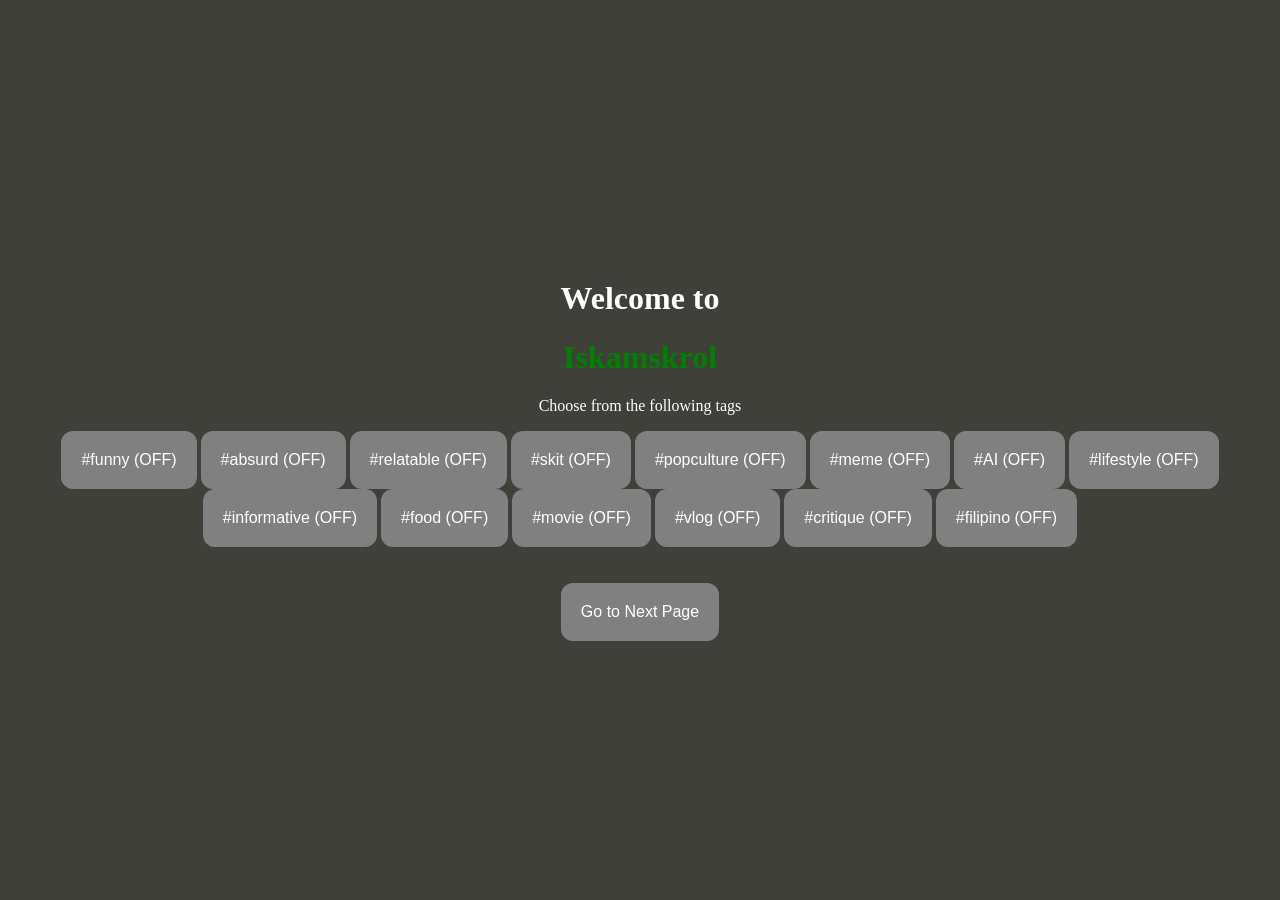
==== index.html @ 020afa16 "Rename landing.html to index.html" ====
<!DOCTYPE html>
<html lang="en">
<head>
    <meta charset="UTF-8">
    <meta name="viewport" content="width=device-width, initial-scale=1.0">
    <title>Toggle Page</title>
    <link rel="stylesheet" href="landing.css" />
    <meta name="apple-mobile-web-app-capable" content="yes">
    <meta name="mobile-web-app-capable" content="yes">
</head>
<body>

    <div id="1">
        <h1>Welcome to</h1>
        <h1 id="title">Iskamskrol</h1>
        <p>Choose from the following tags</p>
    </div>

    <div id="2">

    <button class="toggle" data-name="funny">#funny (OFF)</button>
    <button class="toggle" data-name="absurd">#absurd (OFF)</button>
    <button class="toggle" data-name="relatable">#relatable (OFF)</button>
    <button class="toggle" data-name="skit">#skit (OFF)</button>
    <button class="toggle" data-name="popculture">#popculture (OFF)</button>
    <button class="toggle" data-name="meme">#meme (OFF)</button>
    <button class="toggle" data-name="AI">#AI (OFF)</button>
    <button class="toggle" data-name="lifestyle">#lifestyle (OFF)</button>
    <button class="toggle" data-name="informative">#informative (OFF)</button>
    <button class="toggle" data-name="food">#food (OFF)</button>
    <button class="toggle" data-name="movie">#movie (OFF)</button>
    <button class="toggle" data-name="vlog">#vlog (OFF)</button>
    <button class="toggle" data-name="critique">#critique (OFF)</button>
    <button class="toggle" data-name="filipino">#filipino (OFF)</button>

    </div>
    <br><br>

    <div id="3">

    <button id="submitBtn">Go to Next Page</button>

    </div>

 <script>

    // Start a fresh session ONLY once per tab/app launch
    if (!sessionStorage.getItem("sessionStarted")) {

        localStorage.setItem("scrollCount", "0");
        localStorage.removeItem("resumeVideoIndex");

        sessionStorage.setItem("sessionStarted", "true");
    }

    const toggles = document.querySelectorAll(".toggle");

    toggles.forEach(button => {

        button.dataset.state = "off";

        button.textContent =
            "#" + button.dataset.name + " (OFF)";

        button.classList.remove("active");

        button.addEventListener("click", () => {

            if (button.dataset.state === "off") {

                button.dataset.state = "on";

                button.textContent =
                    "#" + button.dataset.name + " (ON)";

                button.classList.add("active");

            } else {

                button.dataset.state = "off";

                button.textContent =
                    "#" + button.dataset.name + " (OFF)";

                button.classList.remove("active");
            }
        });
    });

    document.getElementById("submitBtn")
        .addEventListener("click", () => {

        const data = {};

        toggles.forEach(button => {

            data[button.dataset.name] =
                button.dataset.state;
        });

        const params =
            new URLSearchParams(data);

        window.location.href =
            "video.html?" + params.toString();
    });

</script>
</body>
</html>
---- landing.css ----
body {
    color: white;
    background-color: rgb(63,64,57);

    display: flex;
    flex-direction: column;
    justify-content: center;
    align-items: center;

    min-height: 100vh;
    margin: 0;

    overflow: hidden;
    text-align: center;
}

#title {
    color: green;
}

#1 {
    display: flex;
    flex-direction: column;

    align-items: center;
    justify-content: center;

    gap: 10px;
}

button {
    border: none;
    color: white;
    padding: 20px;
    font-size: 16px;
    margin: 0;

    cursor: pointer;
    border-radius: 12px;

    touch-action: manipulation;
    -webkit-tap-highlight-color: transparent;

    background-color: gray;
    transition: background-color 0.2s ease;
}

button.active {
    background-color: green;
}
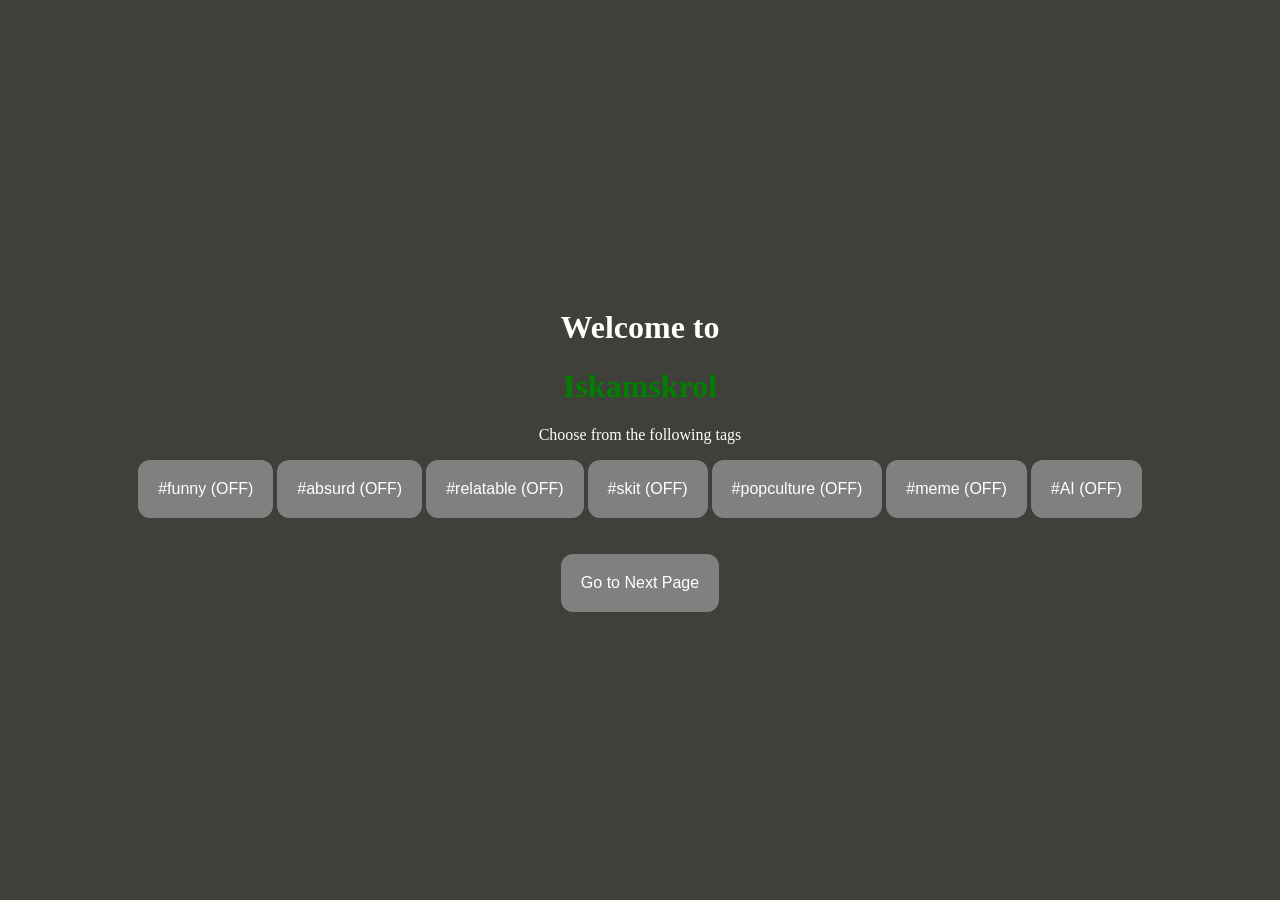
==== commit 368b2b94: "Update index.html" ====
--- a/index.html
+++ b/index.html
@@ -25,14 +25,7 @@
     <button class="toggle" data-name="popculture">#popculture (OFF)</button>
     <button class="toggle" data-name="meme">#meme (OFF)</button>
     <button class="toggle" data-name="AI">#AI (OFF)</button>
-    <button class="toggle" data-name="lifestyle">#lifestyle (OFF)</button>
-    <button class="toggle" data-name="informative">#informative (OFF)</button>
-    <button class="toggle" data-name="food">#food (OFF)</button>
-    <button class="toggle" data-name="movie">#movie (OFF)</button>
-    <button class="toggle" data-name="vlog">#vlog (OFF)</button>
-    <button class="toggle" data-name="critique">#critique (OFF)</button>
-    <button class="toggle" data-name="filipino">#filipino (OFF)</button>
-
+   
     </div>
     <br><br>
 
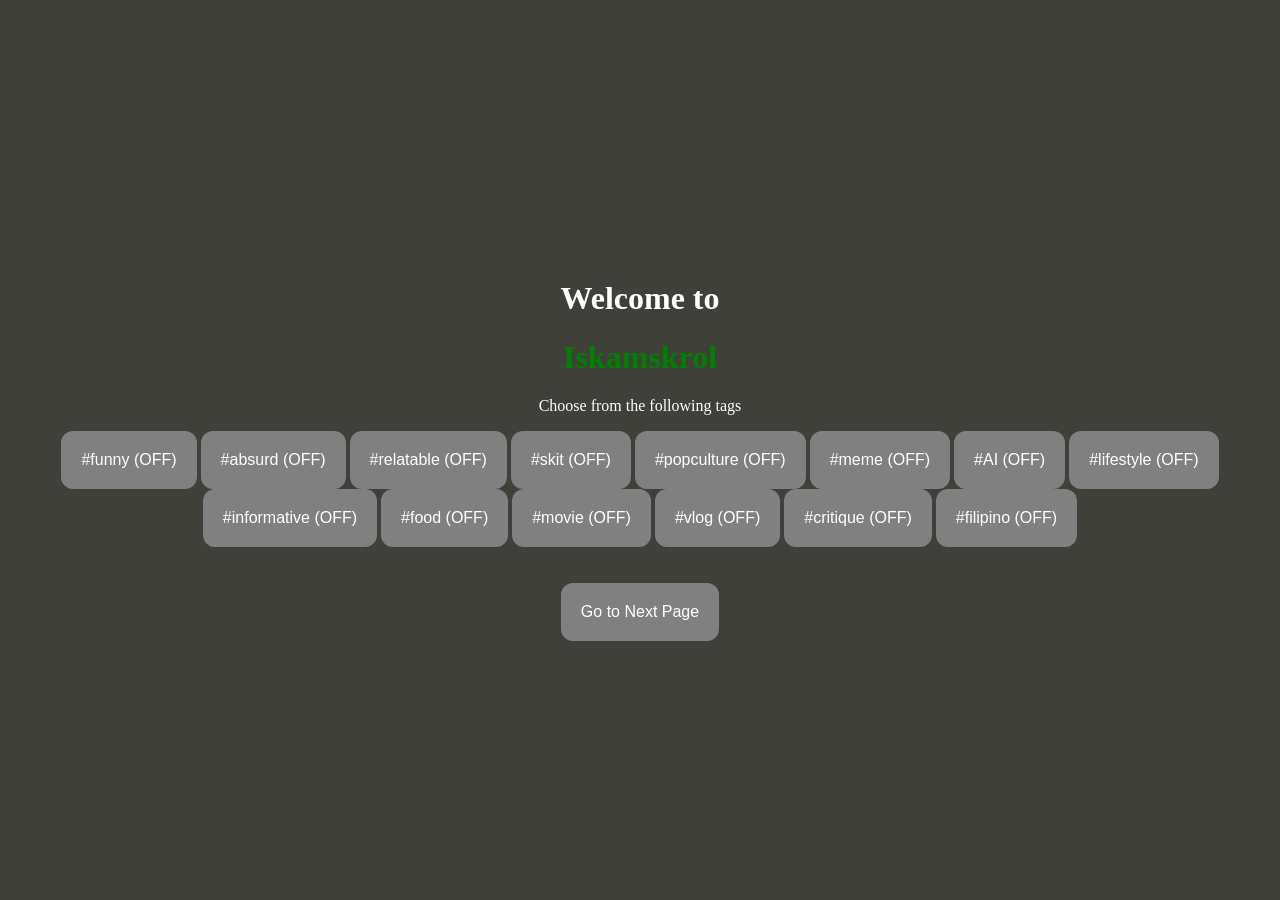
==== commit 951302ee: "Update index.html" ====
--- a/index.html
+++ b/index.html
@@ -25,6 +25,13 @@
     <button class="toggle" data-name="popculture">#popculture (OFF)</button>
     <button class="toggle" data-name="meme">#meme (OFF)</button>
     <button class="toggle" data-name="AI">#AI (OFF)</button>
+    <button class="toggle" data-name="lifestyle">#lifestyle (OFF)</button>
+    <button class="toggle" data-name="informative">#informative (OFF)</button>
+    <button class="toggle" data-name="food">#food (OFF)</button>
+    <button class="toggle" data-name="movie">#movie (OFF)</button>
+    <button class="toggle" data-name="vlog">#vlog (OFF)</button>
+    <button class="toggle" data-name="critique">#critique (OFF)</button>
+    <button class="toggle" data-name="filipino">#filipino (OFF)</button>
    
     </div>
     <br><br>
